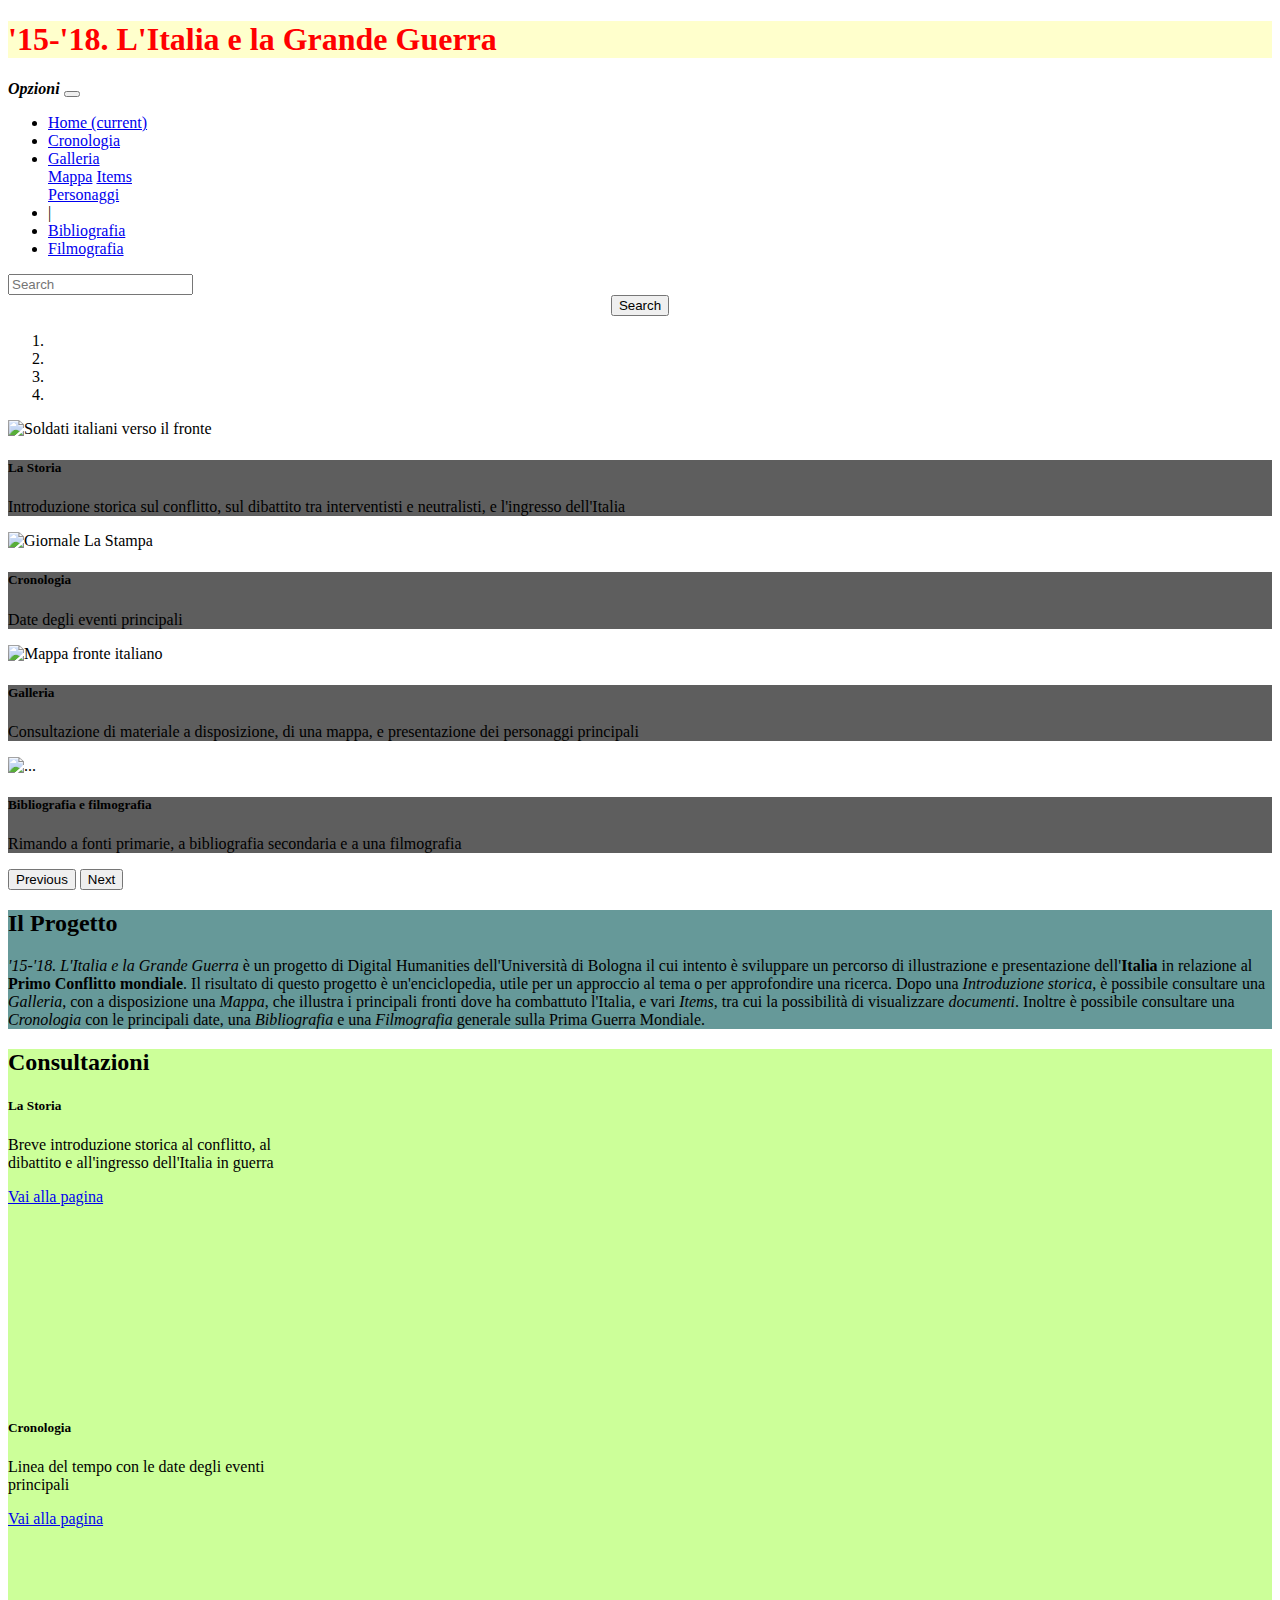
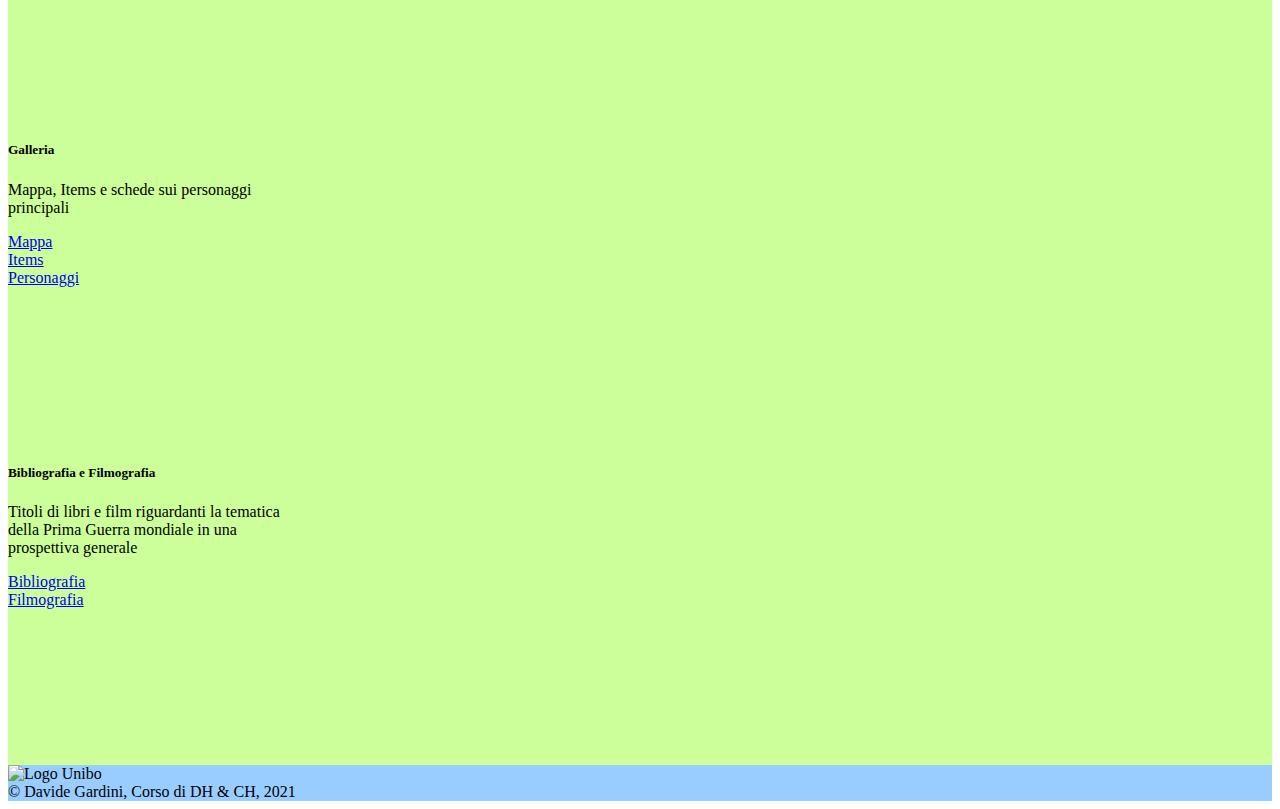
==== index-es.html @ 06f930b3 "Add files via upload" ====
<!DOCTYPE html>
<html lang="it">
	<head>
		<!--charset-->
		<meta charset="utf-8">
		<!--inserisco metadati DC-->
		<meta name="DC.Title" content="'15-'18. L'Italia e la Grande Guerra">
		<meta name="DC.Creator" content="Davide Gardini">
		<meta name="DC.Subject" content="Enciclopedia con testi, immagini e filmati realtive all'Italia nella Prima Guerra mondiale">
		<meta name="DC.Description" content="Enciclopedia con raccolta di vari oggetti al fine di dare una generale illustrazione dell'Italia in relazione al Primo Conflitto mondiale">
		<!--inserisco il titolo del sito-->
		<title>'15-'18. L'Italia e la Grande Guerra</title>
		<!--inserisco link di Bootstrap per CSS-->
		<link rel="stylesheet" href="https://cdn.jsdelivr.net/npm/bootstrap@4.6.2/dist/css/bootstrap.min.css" integrity="sha384-xOolHFLEh07PJGoPkLv1IbcEPTNtaed2xpHsD9ESMhqIYd0nLMwNLD69Npy4HI+N" crossorigin="anonymous">
		<!--incollo link per foglio CSS-->
		<link rel="stylesheet" href="stile.css"/>
	</head>
	<body>
		<header>
			<section class="container-fluid" style="background-color:rgb(255, 255, 204)">
				<div class="row">
					<div class="col-md-12">
						<h1>'15-'18. L'Italia e la Grande Guerra</h1>
					</div>
				</div>
			</section>
			<!--copio link della navbar di bootstrap-->
			<nav class="navbar navbar-expand-lg navbar-light bg-light">
  				<a class="navbar-link disabled"><b><i>Opzioni</i></b></a>
  				<button class="navbar-toggler" type="button" data-toggle="collapse" data-target="#navbarSupportedContent" aria-controls="navbarSupportedContent" aria-expanded="false" aria-label="Toggle navigation">
    				<span class="navbar-toggler-icon"></span>
  				</button>
  				<!--Compilo la Navbar inserendo le parole che occorrono per la navigazione, allegando ad ogni voce la pagina corrispondente, in modo che l'utente possa raggiungere la pagina desiderata-->

  				<div class="collapse navbar-collapse" id="navbarSupportedContent">
    				<ul class="navbar-nav mr-auto">
      					<li class="nav-item active">
        					<a class="nav-link" href="index-es.html">Home <span class="sr-only">(current)</span></a>
      					</li>
      					<li class="nav-item">
        					<a class="nav-link" href="#">Cronologia</a>
      					</li>
      					<li class="nav-item dropdown">
        					<a class="nav-link dropdown-toggle" href="#" role="button" data-toggle="dropdown" aria-expanded="false">Galleria
        					</a>
        					<div class="dropdown-menu">
          						<a class="dropdown-item" href="#" target="_blank" title="Personaggi">Mappa</a>
          						<a class="dropdown-item" href="items.html" target="_blank" title="Items">Items</a>
          						<div class="dropdown-divider"></div>
          						<a class="dropdown-item" href="personaggi-es.html" target="_blank" title="Items">Personaggi</a>
        					</div>
      					</li>
      					<li class="nav-item">
      						<a class="nav-link disabled">|</a>
      					</li>
      					<li class="nav-item">
        					<a class="nav-link" href="bibliografia-es.html" target="_blank">Bibliografia</a>
        				</li>
        				<li class="nav-item">
        					<a class="nav-link" href="filmografia.html" target="_blank">Filmografia</a>
      					</li>
    				</ul>
    				<form class="form-inline my-2 my-lg-0">
      					<input class="form-control mr-sm-2" type="search" placeholder="Search" aria-label="Search">
      					<button class="btn btn-outline-success my-2 my-sm-0" type="submit">Search</button>
    				</form>
  				</div>
			</nav>
			<!--Bootstrap carousel-->
			<div id="carouselExampleCaptions" class="carousel slide" data-ride="carousel">
	  			<ol class="carousel-indicators">
	    			<li data-target="#carouselExampleCaptions" data-slide-to="0" class="active"></li>
	    			<li data-target="#carouselExampleCaptions" data-slide-to="1"></li>
	    			<li data-target="#carouselExampleCaptions" data-slide-to="2"></li>
	    			<!--aggiungo pagine al carousel-->
	    			<li data-target="#carouselExampleCaptions" data-slide-to="3"></li>
	  			</ol>
	  			<div class="carousel-inner">
	    			<div class="carousel-item active">
	      				<img src="imm-es/imm-car/imm-intro.jpg" class="d-block w-100" alt="Soldati italiani verso il fronte" style="height:90vh">
	      				<div class="carousel-caption d-none d-md-block p-5">
	        				<h5>La Storia</h5>
	        				<p>Introduzione storica sul conflitto, sul dibattito tra interventisti e neutralisti, e l'ingresso dell'Italia</p>
	      				</div>
	    			</div>

	    			<div class="carousel-item">
	      				<img src="imm-es/imm-car/imm-cron.jpg" class="d-block w-100" alt="Giornale La Stampa" style="height:90vh">
	      				<div class="carousel-caption d-none d-md-block p-5">
	        				<h5>Cronologia</h5>
	        				<p>Date degli eventi principali</p>
	      				</div>
	    			</div>

	    			<div class="carousel-item">
	      				<img src="imm-es/imm-car/mappa.jpg" class="d-block w-100" alt="Mappa fronte italiano" style="height:90vh">
	      				<div class="carousel-caption d-none d-md-block p-5">
	        				<h5>Galleria</h5>
	        				<p>Consultazione di materiale a disposizione, di una mappa, e presentazione dei personaggi principali</p>
	      				</div>
	    			</div>

	    			<div class="carousel-item">
	      				<img src="imm-es/imm-car/imm-film.jpg" class="d-block w-100" alt="..." style="height:90vh">
	      				<div class="carousel-caption d-none d-md-block p-5">
	        				<h5>Bibliografia e filmografia</h5>
	        				<p>Rimando a fonti primarie, a bibliografia secondaria e a una filmografia</p>
	      				</div>
	    			</div>
	  			</div>
	  			<button class="carousel-control-prev" type="button" data-target="#carouselExampleCaptions" data-slide="prev">
	    			<span class="carousel-control-prev-icon" aria-hidden="true"></span>
	    			<span class="sr-only">Previous</span>
	  			</button>
	  			<button class="carousel-control-next" type="button" data-target="#carouselExampleCaptions" data-slide="next">
	    			<span class="carousel-control-next-icon" aria-hidden="true"></span>
	    			<span class="sr-only">Next</span>
	  			</button>
			</div>
		</header>

		<!--inserisco la main, la parte principale della pagina-->
		<main class="pt-2">
			<!--spiegazione del progetto-->
			<section class="container-fluid pb-4 pt-4" style="background-color:rgb(102, 153, 153);">
				<div class="container">
					<h2>Il Progetto</h2>
					<p class="text-justify"><i>'15-'18. L'Italia e la Grande Guerra</i> è un progetto di Digital Humanities dell'Università di Bologna il cui intento è sviluppare un percorso di illustrazione e presentazione dell'<b>Italia</b> in relazione al <b>Primo Conflitto mondiale</b>. Il risultato di questo progetto è un'enciclopedia, utile per un approccio al tema o per approfondire una ricerca. Dopo una <i>Introduzione storica</i>, è possibile consultare una <i>Galleria</i>, con a disposizione una <i>Mappa</i>, che illustra i principali fronti dove ha combattuto l'Italia, e vari <i>Items</i>, tra cui la possibilità di visualizzare <i>documenti</i>. Inoltre è possibile consultare una <i>Cronologia</i> con le principali date, una <i>Bibliografia</i> e una <i>Filmografia</i> generale sulla Prima Guerra Mondiale.
				</div>
			</section>

			<!--percorsi per leggere il progetto-->
			
			<section class="container-fluid pb-4 pt-4 mt-2" style="background-color: rgb(204, 255, 153);">
				<div class="container pb-3 pt-3">
					<h2>Consultazioni</h2>
					<div class="row">
						<div class="col-md-4 mt-4">
							<div class="card" style="width: 18rem;">
								<div class="card-body">
							    	<h5 class="card-title">La Storia</h5>
							    	<p class="card-text">Breve introduzione storica al conflitto, al dibattito e all'ingresso dell'Italia in guerra</p>
							    	<a href="#" class="btn btn-info">Vai alla pagina</a>						
							  	</div>
							</div>
						</div>
						<div class="col-md-4 mt-4">
							<div class="card" style="width: 18rem;">
							  	<div class="card-body">
							    	<h5 class="card-title">Cronologia</h5>
							    	<p class="card-text">Linea del tempo con le date degli eventi principali</p>
							    	<a href="#" class="btn btn-info">Vai alla pagina</a>
							  	</div>
							</div>
						</div>
						<div class="col-md-4 mt-4">
							<div class="card" style="width: 18rem;">
								<div class="card-body">
									<h5 class="card-title">Galleria</h5>
									<p class="card-text">Mappa, Items e schede sui personaggi principali</p>
									<a href="#" class="btn btn-info" target="_blank">Mappa</a>
									<a href="items.html" class="btn btn-secondary mt-1" target="_blank">Items</a>
									<a href="personaggi-es.html" class="btn btn-primary mt-1" target="_blank">Personaggi</a>
								</div>
							</div>
						</div>
					</div>
					<div class="row">
						<div class="col-md-4 mt-4">
							<div class="card" style="width: 18rem;">
							  	<div class="card-body">
							    	<h5 class="card-title">Bibliografia e Filmografia</h5>
							    	<p class="card-text">Titoli di libri e film riguardanti la tematica della Prima Guerra mondiale in una prospettiva generale</p>
							    	<a href="bibliografia-es.html" class="btn btn-info" target="_blank">Bibliografia</a>
									<a href="#" class="btn btn-secondary mt-1" target="_blank">Filmografia</a>
							  	</div>
							</div>
						</div>
					</div>
				</div>
			</section>
		</main>

		<footer>
			<section class="container-fluid mt-2">
				<div class="row">
					<div class="col-md-12 text-center">
					  	<img src="imm-es/logo-unibo.jpg" class="text-center" alt="Logo Unibo">
					</div>
				</div>
				<div class="row">
					<div class="col-md-12 bg-white text-dark">
						<h7>&copy; Davide Gardini, Corso di DH & CH, 2021</h7>
					</div>
				</div>
			</section>
		</footer>	
		<script src="https://cdn.jsdelivr.net/npm/jquery@3.5.1/dist/jquery.slim.min.js" integrity="sha384-DfXdz2htPH0lsSSs5nCTpuj/zy4C+OGpamoFVy38MVBnE+IbbVYUew+OrCXaRkfj" crossorigin="anonymous"></script>
		<script src="https://cdn.jsdelivr.net/npm/bootstrap@4.6.2/dist/js/bootstrap.bundle.min.js" integrity="sha384-Fy6S3B9q64WdZWQUiU+q4/2Lc9npb8tCaSX9FK7E8HnRr0Jz8D6OP9dO5Vg3Q9ct" crossorigin="anonymous"></script>
	</body>
</html>
---- stile.css ----
.carousel
.carousel-caption {
	background-color: rgba(26, 26, 26, .7); left: 0; right: 0; width: 100%;
}

h1 {
	font-family: Lucida Calligraphy;
	color: red;
}

footer {
	background-color: rgb(153, 204, 255);
}

.card-body {
	height: 300px;
}

.btn {
	display: block; margin: 0 auto;
}

.breadcrumb {
	background-color: white;
}

.dropright {
	width: 100%;
}

.card-img-top {
	height: 45vh;
}

.card-item {
	height: 550px;
}

.card-pers {
	height: 500px;
}

.card-meta {
	width: 100%;
	height: 810px;
}

.card-quadro-img {
	width: 350px;
	height: 60vh;
	margin-left: auto;
	margin-right: auto;
}

.card-bibl {
	width: 800px;
}

.card-film {
	width: 760px;
}
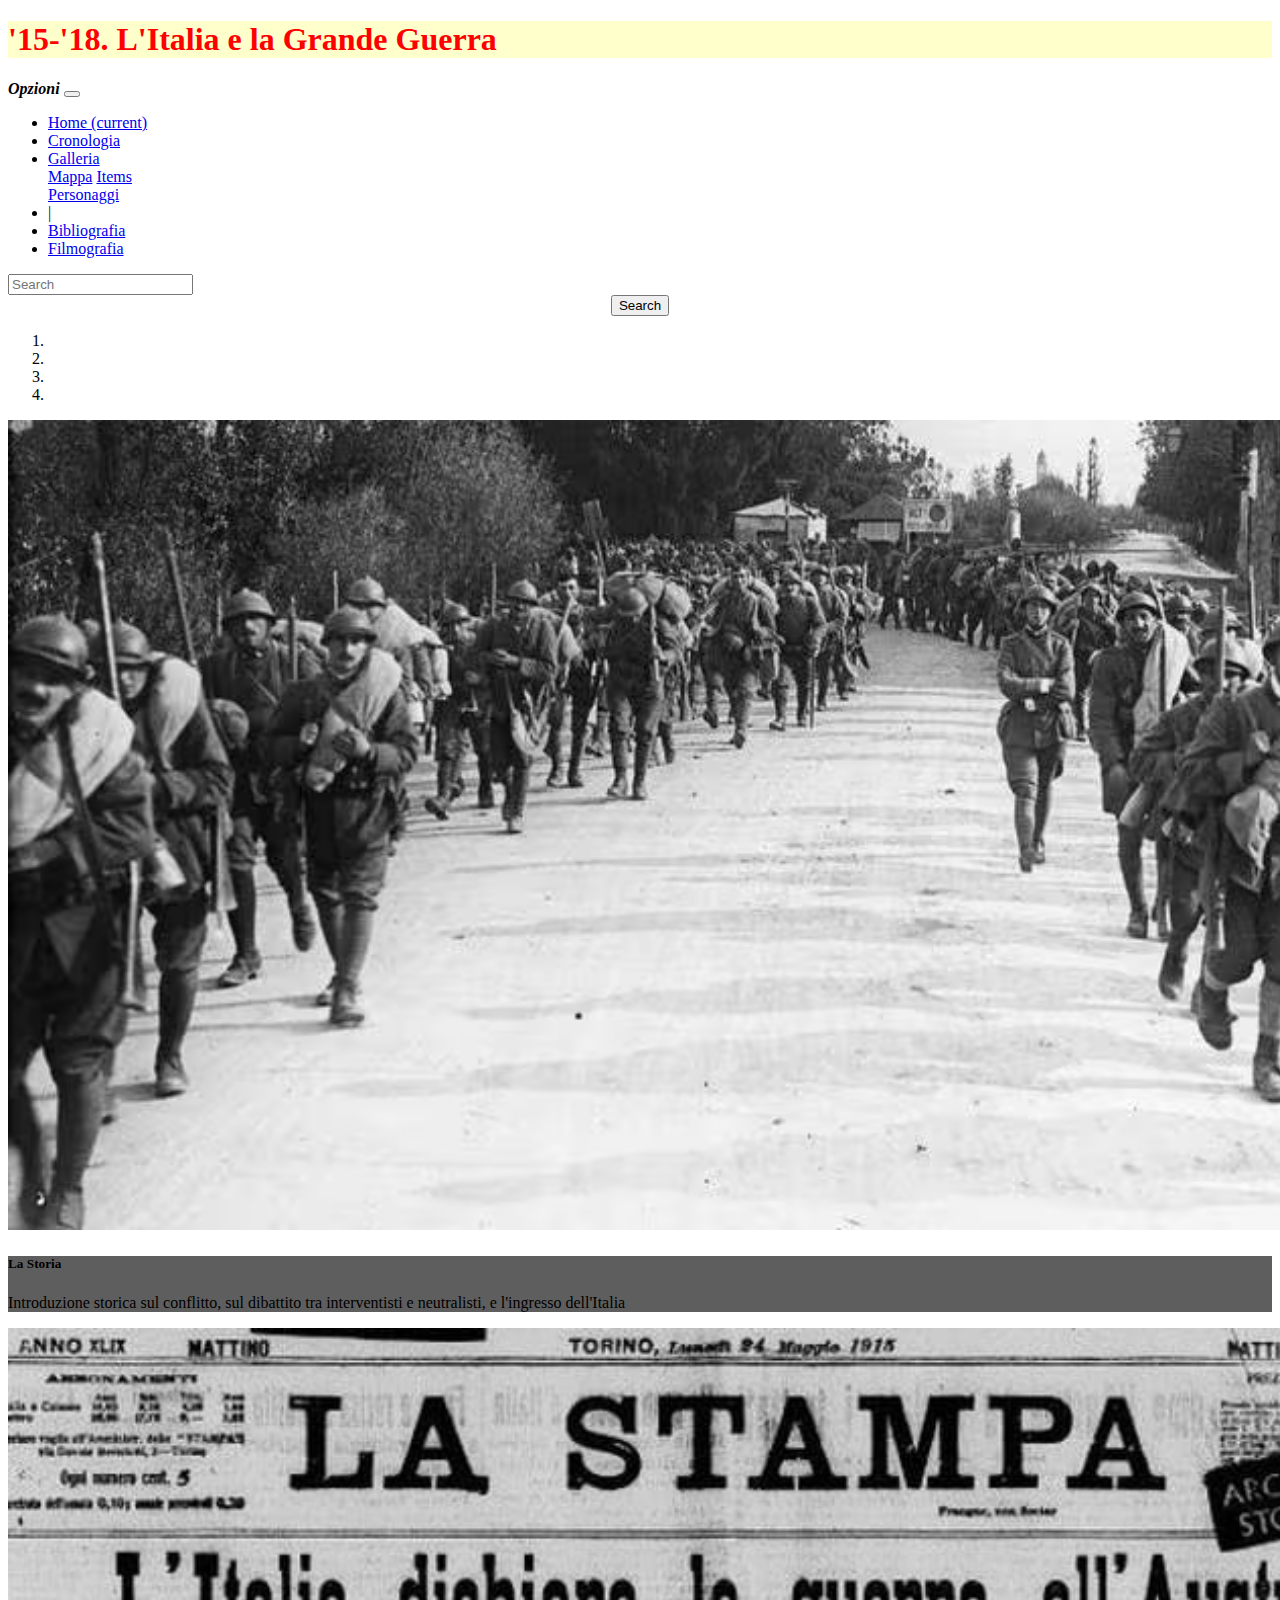
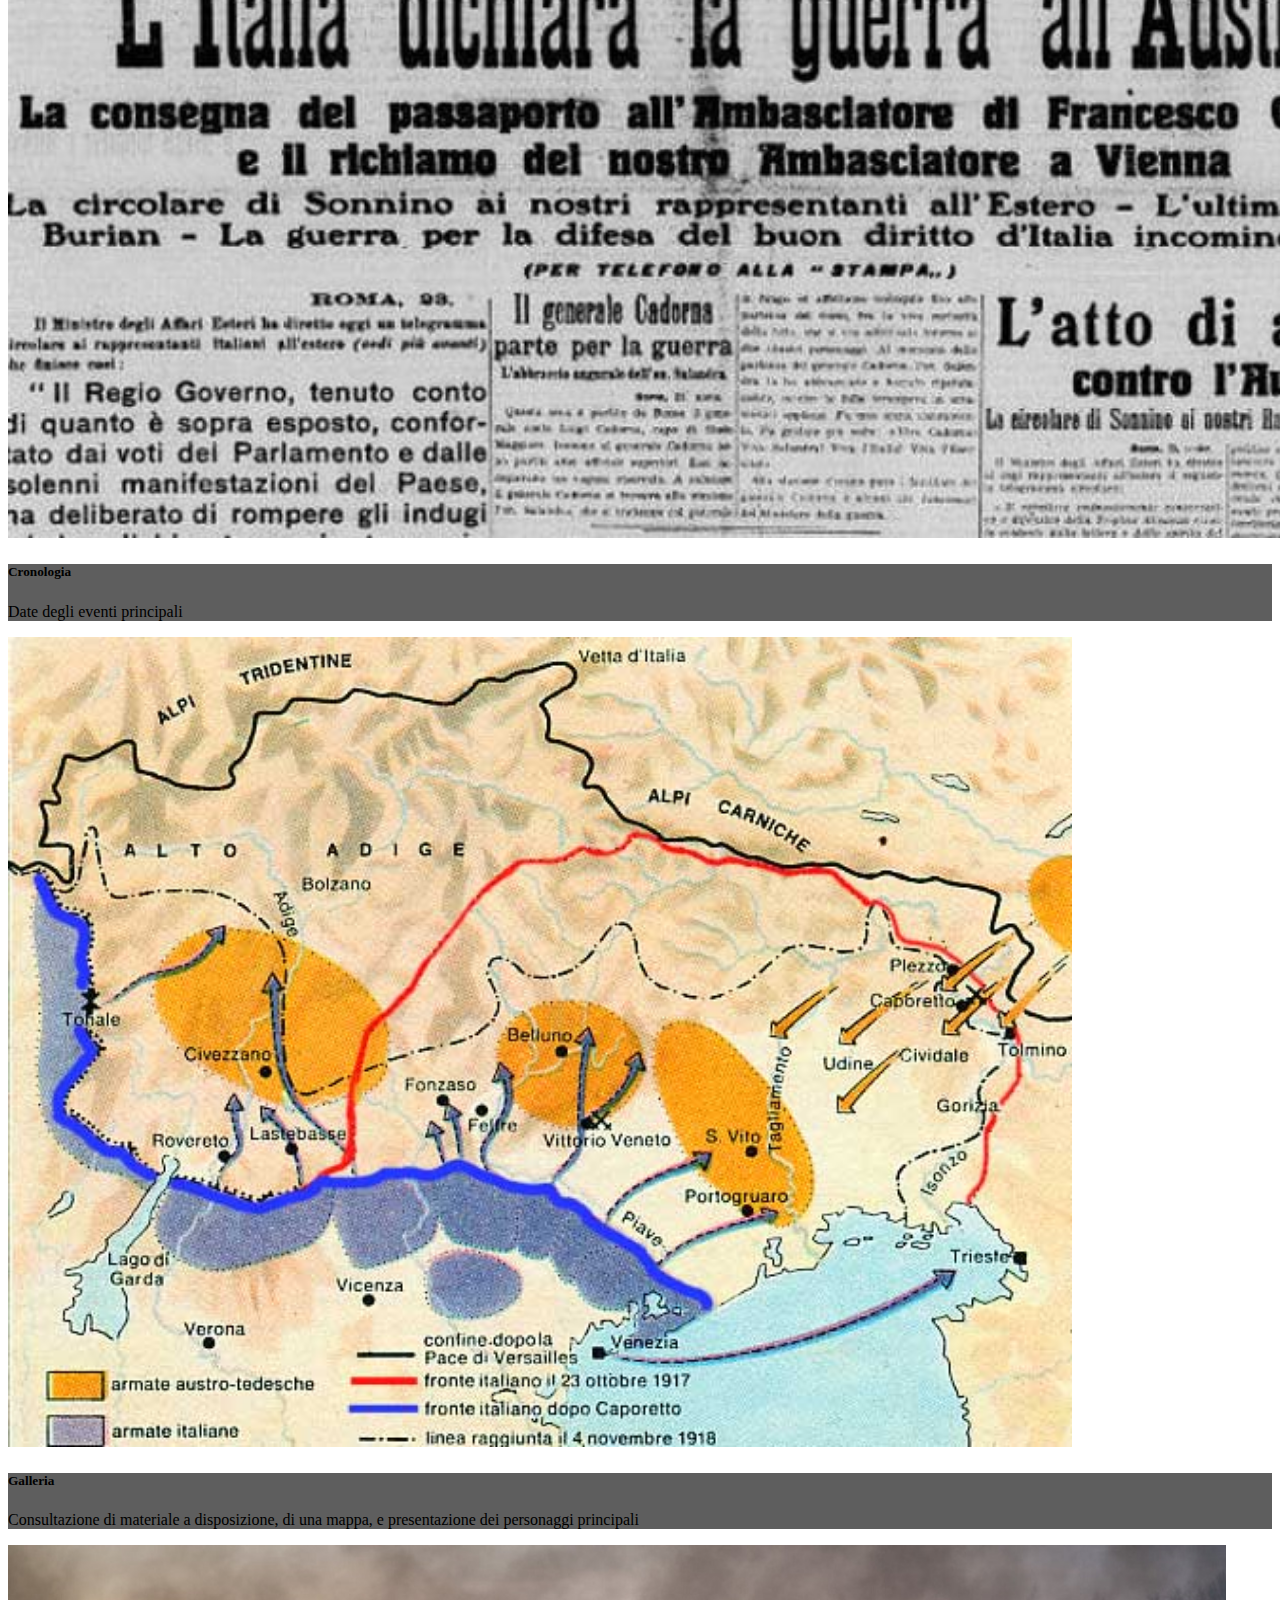
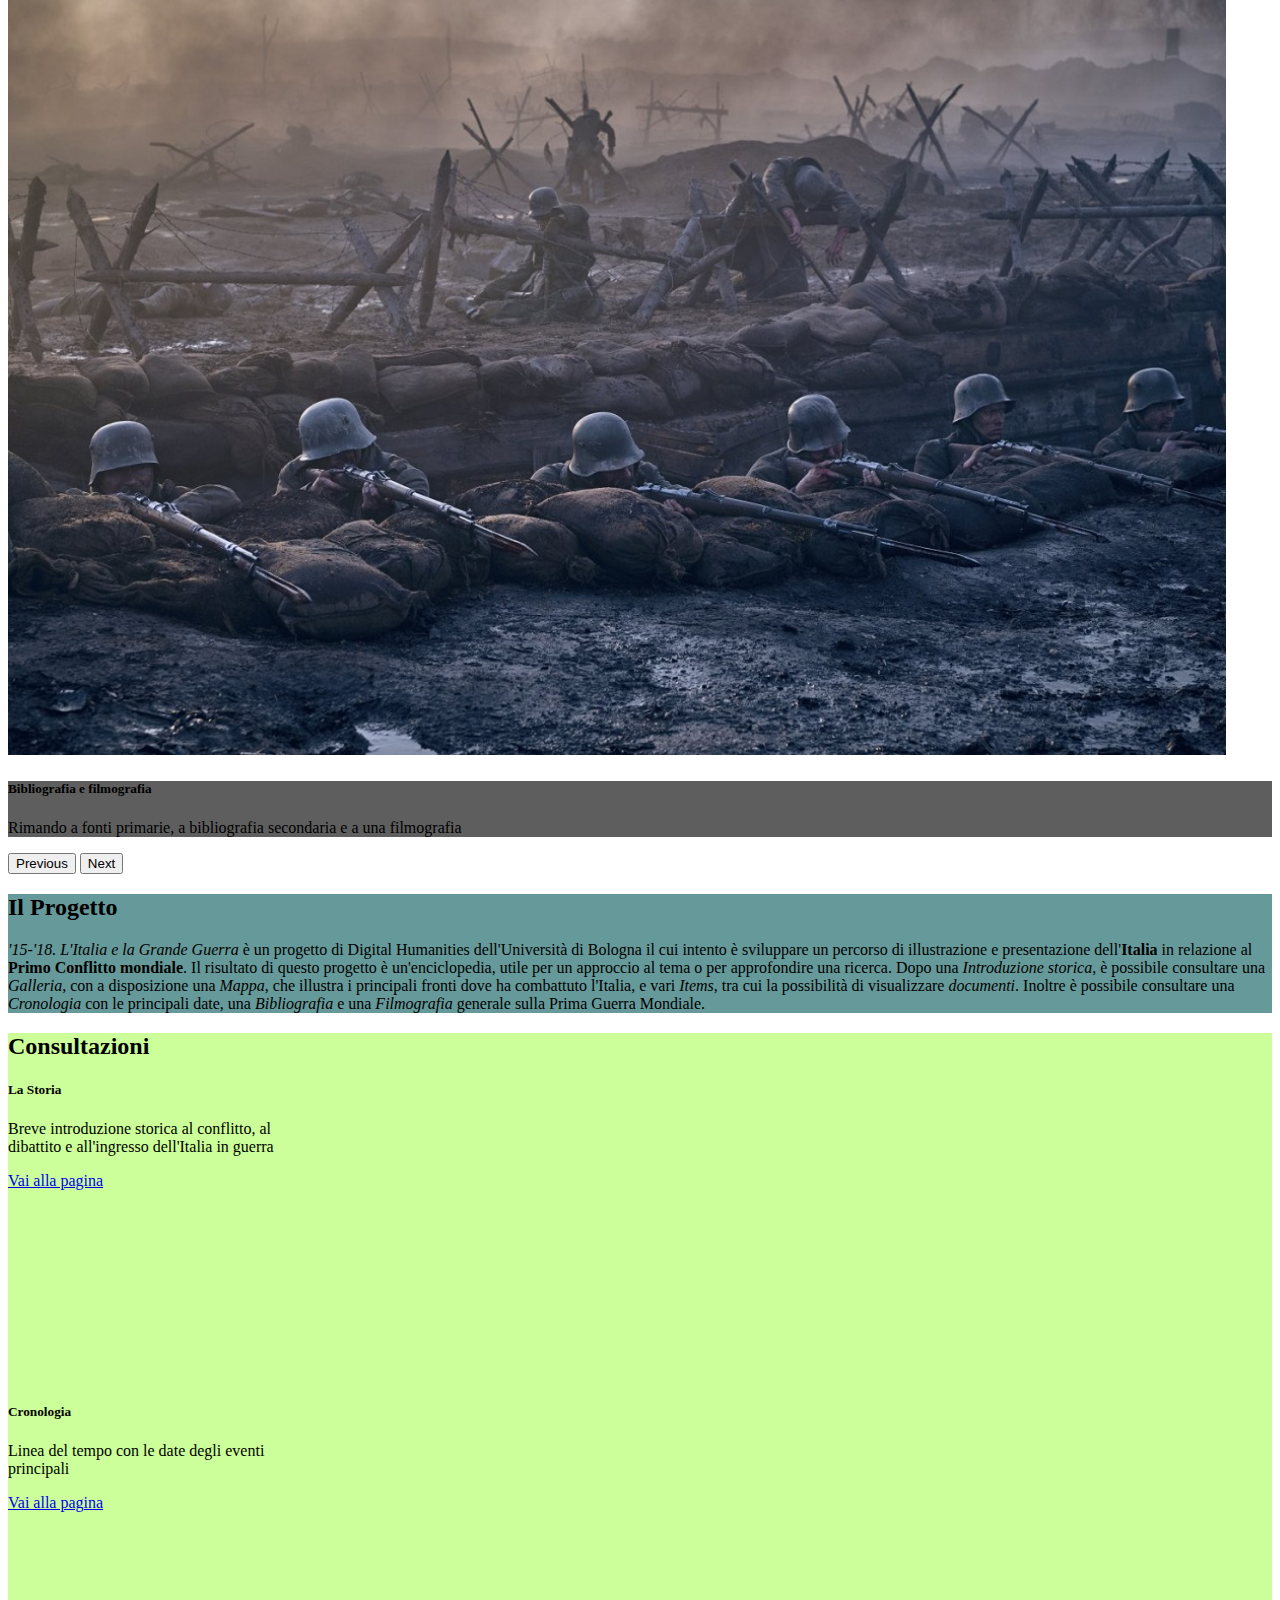
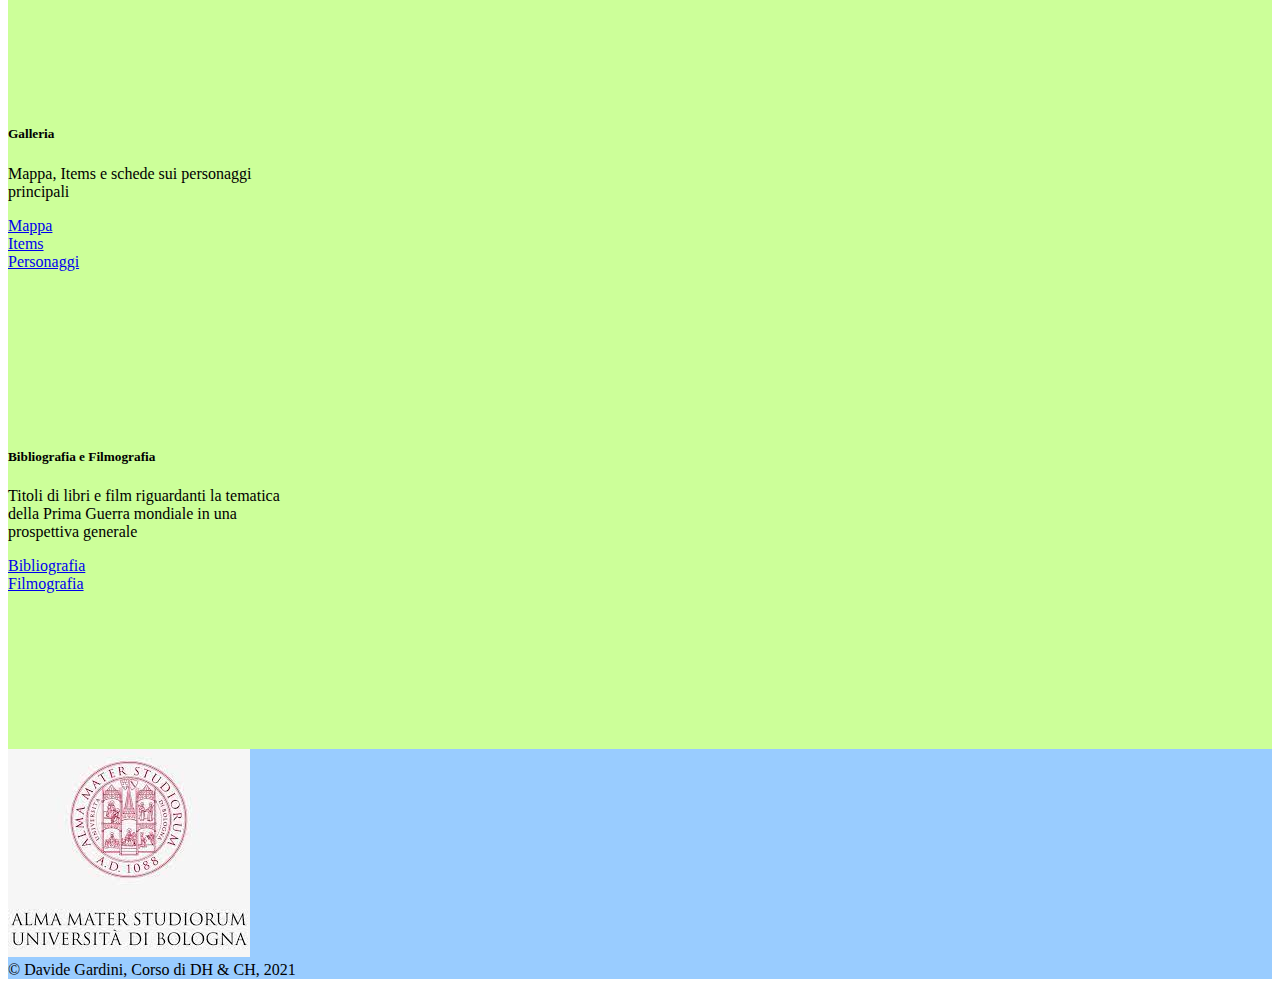
==== commit 4c7da5af: "Update index-es.html" ====
--- a/index-es.html
+++ b/index-es.html
@@ -172,7 +172,7 @@
 							    	<h5 class="card-title">Bibliografia e Filmografia</h5>
 							    	<p class="card-text">Titoli di libri e film riguardanti la tematica della Prima Guerra mondiale in una prospettiva generale</p>
 							    	<a href="bibliografia-es.html" class="btn btn-info" target="_blank">Bibliografia</a>
-									<a href="#" class="btn btn-secondary mt-1" target="_blank">Filmografia</a>
+									<a href="filmografia.html" class="btn btn-secondary mt-1" target="_blank">Filmografia</a>
 							  	</div>
 							</div>
 						</div>
@@ -198,4 +198,4 @@
 		<script src="https://cdn.jsdelivr.net/npm/jquery@3.5.1/dist/jquery.slim.min.js" integrity="sha384-DfXdz2htPH0lsSSs5nCTpuj/zy4C+OGpamoFVy38MVBnE+IbbVYUew+OrCXaRkfj" crossorigin="anonymous"></script>
 		<script src="https://cdn.jsdelivr.net/npm/bootstrap@4.6.2/dist/js/bootstrap.bundle.min.js" integrity="sha384-Fy6S3B9q64WdZWQUiU+q4/2Lc9npb8tCaSX9FK7E8HnRr0Jz8D6OP9dO5Vg3Q9ct" crossorigin="anonymous"></script>
 	</body>
-</html>+</html>
